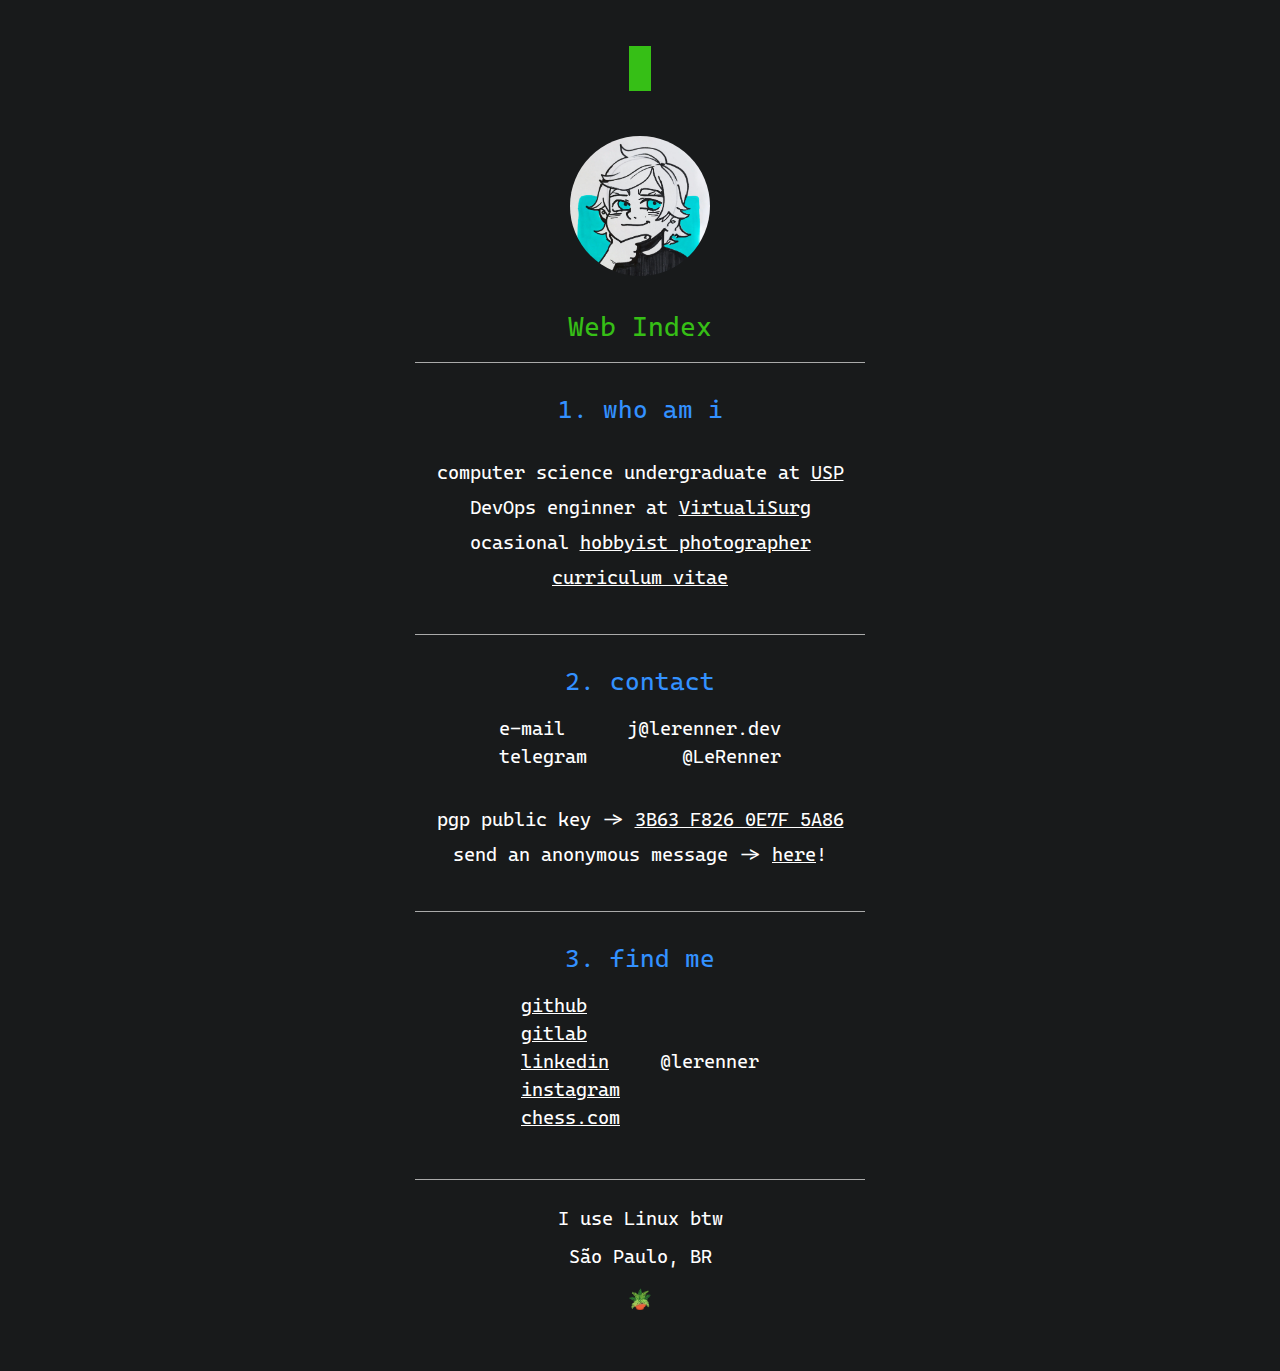
==== docs/index.html @ e601342e "Update CV and small fixes" ====
<!DOCTYPE html>
<!-- Hello there, you random person on the internet. !-->
<html lang="en" dir="ltr">
<head>
	<meta name="viewport" content="width=device-width, initial-scale=1">
	<link rel="stylesheet" href="stylesheets/main.css"/>
	<title>Index of &lt;LeRenner&gt;</title>
	<meta charset="utf-8">
</head>
<body>
	<div class="content">
		<h1 id="title"><span class="blinking">⠀</span></h1>
		<img src="pp.jpg" alt="My Profile Picture" id="pp"/>
		<p id="index">Web Index</p>
		<hr class="break"/>

		<h3 class="tinyTitle">1. who am i</h3>
		<p class="aboutLine">computer science undergraduate at <a href="https://en.wikipedia.org/wiki/University_of_S%C3%A3o_Paulo" target="_blank">USP</a></p>
		<p class="aboutLine">DevOps enginner at <a href="https://virtualisurg.com/" target="_blank">VirtualiSurg</a></p>
		<p class="aboutLine">ocasional <a href="https://instagram.com/LeRenner" target="_blank">hobbyist photographer</a></p>
		<p class="aboutLine"><a href="cv.pdf" target="_blank">curriculum vitae</a></p>

		<hr class="biggerBreak"/>

		<h3 class="tinyTitle" id="contact">2. contact</h3>

		<div class="flex contactDiv">
			<div class="flex">
				<ul class="accounts">
					<li>e-mail</li>
					<li>telegram</li>
				</ul>
			</div>
			<div class="flex">
				<ul class="usernames">
					<li id=copyMailDev>j@lerenner.dev</li>
					<li id="copyTelegram">@LeRenner</li>
				</ul>
			</div>
		</div>

		<br style="margin-bottom: 27px;">

		<p class="aboutLine">pgp public key -> <a href="LeRennerKey.pgp">3B63 F826 0E7F 5A86</a></p>

		<p class="aboutLine">send an anonymous message -> <a href="https://pudim.xyz/rennerMail/" target="_blank">here</a>!</p>


		<hr class="biggerBreak"/>

		<h3 class="tinyTitle" id="contact">3. find me</h3>
		<div class="flex contactDiv">
			<div class="flex">
				<ul class="accounts">
					<li><a href="https://github.com/lerenner" target="_blank">github</a></li>
					<li><a href="https://gitlab.com/LeRenner">gitlab</a></li>
					<li><a href="https://linkedin.com/in/lerenner/">linkedin</a></li>
					<li><a href="https://instagram.com/lerenner" target="_blank">instagram</a></li>
					<li><a href="https://www.chess.com/member/lerenner" target="_blank">chess.com</a></li>
				</ul>
			</div>
			<div class="flex">
				<ul class="usernames">
					<li><br/></li>
					<li><br/></li>
					<li>@lerenner</li>
				</ul>
			</div>
		</div>

		<hr class="biggerBreak"/>

		<p class="footerTop">I use Linux btw</p>
		<p class="footerMiddle">São Paulo, BR</p>
		<p class="footerBottom" id="plant"><a href="https://www.youtube.com/watch?v=a3Z7zEc7AXQ" style="text-decoration:none;">🪴</a></p>
	</div>
	<script src="main.js" charset="utf-8"></script>
</body>
</html>
---- docs/stylesheets/main.css ----
/* ########################################################## */
/* ################### Main definitions ##################### */

@font-face {
    font-family: 'Cascadia Code PL';
    src: url('CascadiaCodePL.ttf') format('truetype'),
        url('CascadiaCodePL.woff') format('woff'),
				url('CascadiaCodePL.woff2') format('woff2');
    font-style: normal;
    font-display: block;
}

* {
	font-family: 'Cascadia Code PL';
	color: white;
	font-weight: 380;
}

li {
	list-style-type: none;
	margin: 5px 0px;
}

hr { display: block;
	width: 450px;
	height: 2px;
	border: 0;
	border-top:
	1px solid #aaa;
	margin: 1em 0;
	padding: 0;
}

body {
	background-color: #181A1B;
	display: flex;
	justify-content: center;
	height: 100%;
	margin: 0;
	font-size: 120%;
}


/* ########################################################## */
/* ########################## IDs ########################### */

#copyMailDev:hover,#copyTelegram:hover,#copyDiscord:hover{
	color: #aaa;
	cursor: pointer;
}

#contact {
	margin-bottom: 16px;
}

#pp {
	height: 140px;
	border-radius: 50%;
}

#title {
	padding: 20px;
	color: #36bf16;
}

#index {
	font-size: 142%;
	margin-top: 35px;
	margin-bottom: 0px;
	color: #36bf16;
}


/* ########################################################## */
/* ####################### Classes ########################## */

/* center content */
.content {
	display: flex;
	flex-direction: column;
	justify-content: flex-start;
	align-items: center;
}

.contactDiv {
	padding: 0;
	margin: 0;
	list-style: none;
	flex-direction: row;
	justify-content: center;
}

.contactDiv > div {
	flex-grow: 1;
}

.flex {
	display: flex;
}

.miniText {
	margin: 0;
	font-size: 70%;
	color: #888;
	margin-bottom: 18px;
}

.accounts {
	margin: 0;
	margin-left: auto;
	text-align: left;
	padding: 0px 20px;
}

.usernames {
	margin: 0;
	margin-right: auto;
	text-align: right;
	padding: 0px 20px;
}

.LeUsername {
	text-align: right;
}

.accounts > li, .usernames > li {
	font-size: 1em;
}

.usernameLine {
	text-align: left;
	margin: 5px;
}

.tinyTitle {
	font-size:130%;
	color: #3391ff;
	margin-top: 30px;
}

.aboutLine {
	margin-top: 12px;
	margin-bottom: 0px;
	margin-left: 0px;
	margin-right: 0px;
}

.blinking {
    width: 50px;
    height: 100px;
    background-color: #36bf16;
    -webkit-animation: blinking 1s infinite;
    animation: blinking 1s infinite;
}

.footerTop {
	margin-top: 25px;
	margin-bottom: 15px;
}

.footerMiddle {
	margin: 0px;
}

.footerBottom {
	margin-bottom: 60px;
	margin-top: 20px;
}

.break {
	margin-top: 20px;
	margin-bottom: 0px;
}

.biggerBreak {
	margin-top: 45px;
	margin-bottom: 0px;
}

/* ########################################################## */
/* ############# Animations and responsivity ################ */

@keyframes blinking {
    0% {
        background-color: transparent;
    }
    49% {
        background-color: transparent
    }
    50% {
        background-color: #36bf16;
    }
}

@media screen and (max-width: 489px) {
	body {
		font-size: 96%;
	}
	hr {
		width: 340px;
	}
	h1 {
		font-size: 180%;
	}
	#title {
		padding: 36px 0px;
	}
	.contactDiv {
		width:300px;
	}
}

@media (hover: none) {
	#copyMailDev:hover,#copyTelegram:hover,#copyDiscord:hover{
	  color: white;
	  cursor: pointer;
	}
	.miniText {
		display: none;
	}
	#contact {
		margin-bottom: 20px;
	}
}
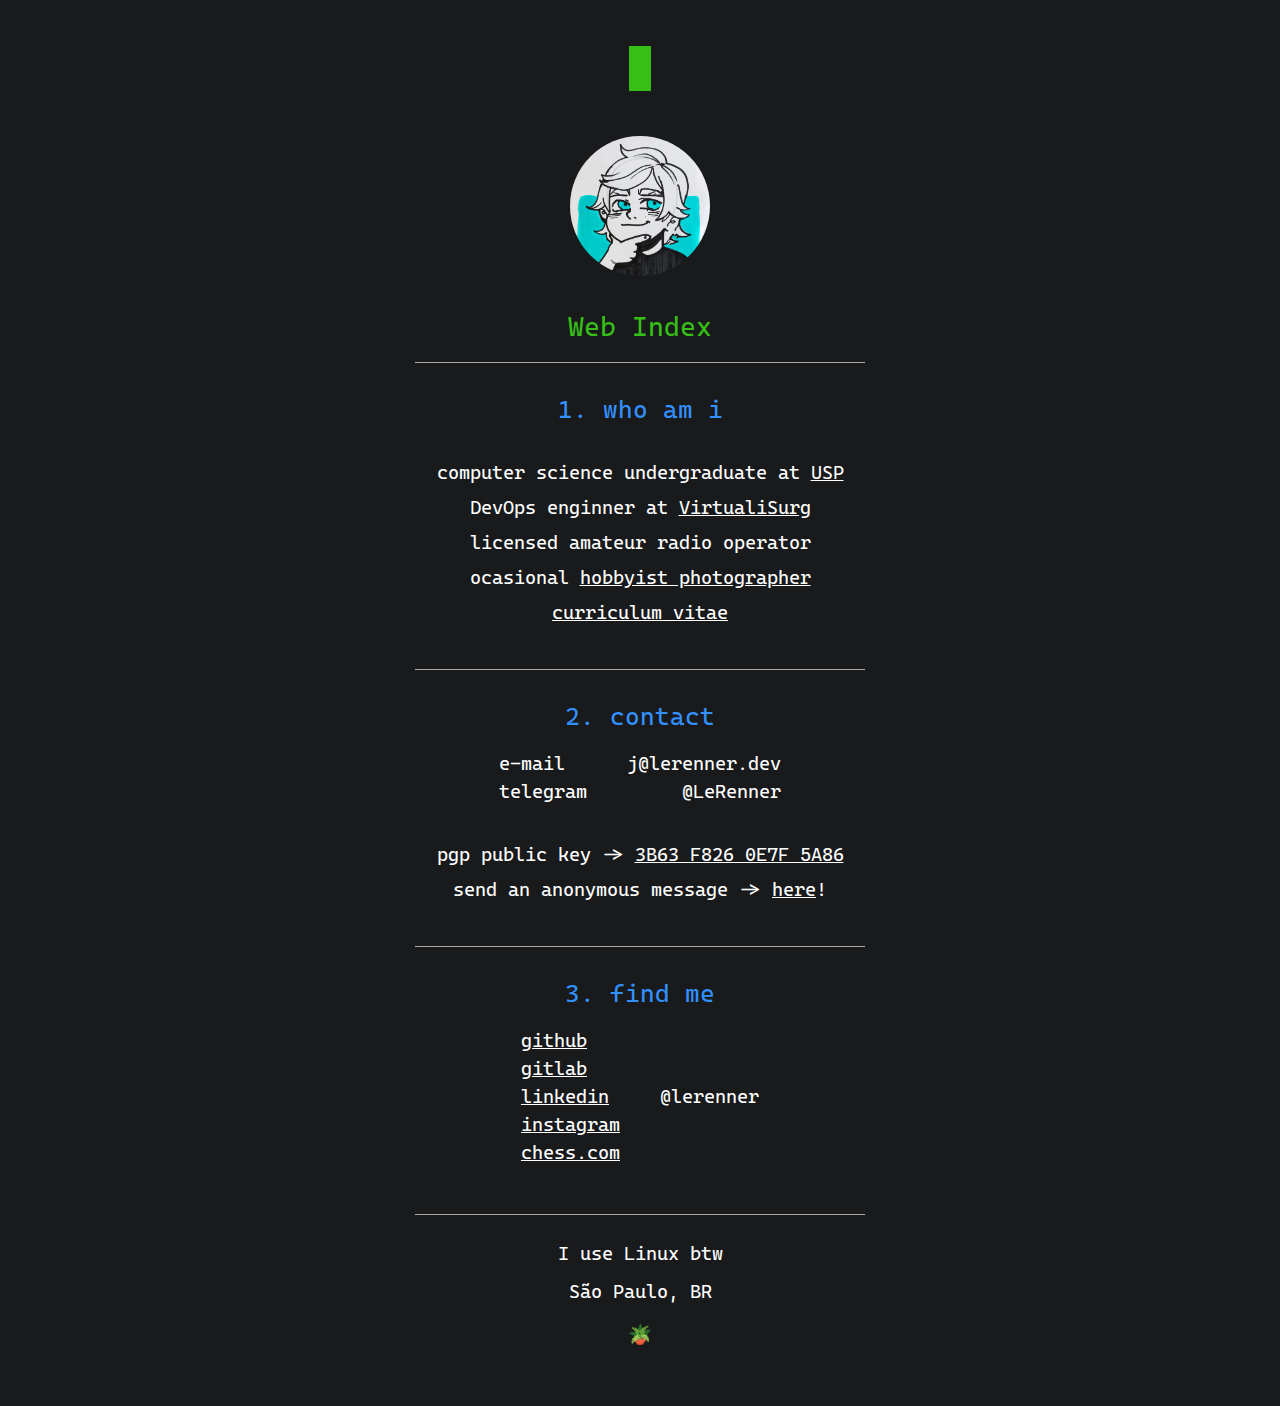
==== commit 4e4addb8: "Adicionar que consegui o COER! :D" ====
--- a/docs/index.html
+++ b/docs/index.html
@@ -17,6 +17,7 @@
 		<h3 class="tinyTitle">1. who am i</h3>
 		<p class="aboutLine">computer science undergraduate at <a href="https://en.wikipedia.org/wiki/University_of_S%C3%A3o_Paulo" target="_blank">USP</a></p>
 		<p class="aboutLine">DevOps enginner at <a href="https://virtualisurg.com/" target="_blank">VirtualiSurg</a></p>
+		<p class="aboutLine">licensed amateur radio operator</a></p>
 		<p class="aboutLine">ocasional <a href="https://instagram.com/LeRenner" target="_blank">hobbyist photographer</a></p>
 		<p class="aboutLine"><a href="cv.pdf" target="_blank">curriculum vitae</a></p>
 
@@ -72,7 +73,7 @@
 
 		<p class="footerTop">I use Linux btw</p>
 		<p class="footerMiddle">São Paulo, BR</p>
-		<p class="footerBottom" id="plant"><a href="https://www.youtube.com/watch?v=a3Z7zEc7AXQ" style="text-decoration:none;">🪴</a></p>
+		<p class="footerBottom" id="plant"><a href="https://www.youtube.com/watch?v=dQw4w9WgXcQ" style="text-decoration:none;">🪴</a></p>
 	</div>
 	<script src="main.js" charset="utf-8"></script>
 </body>
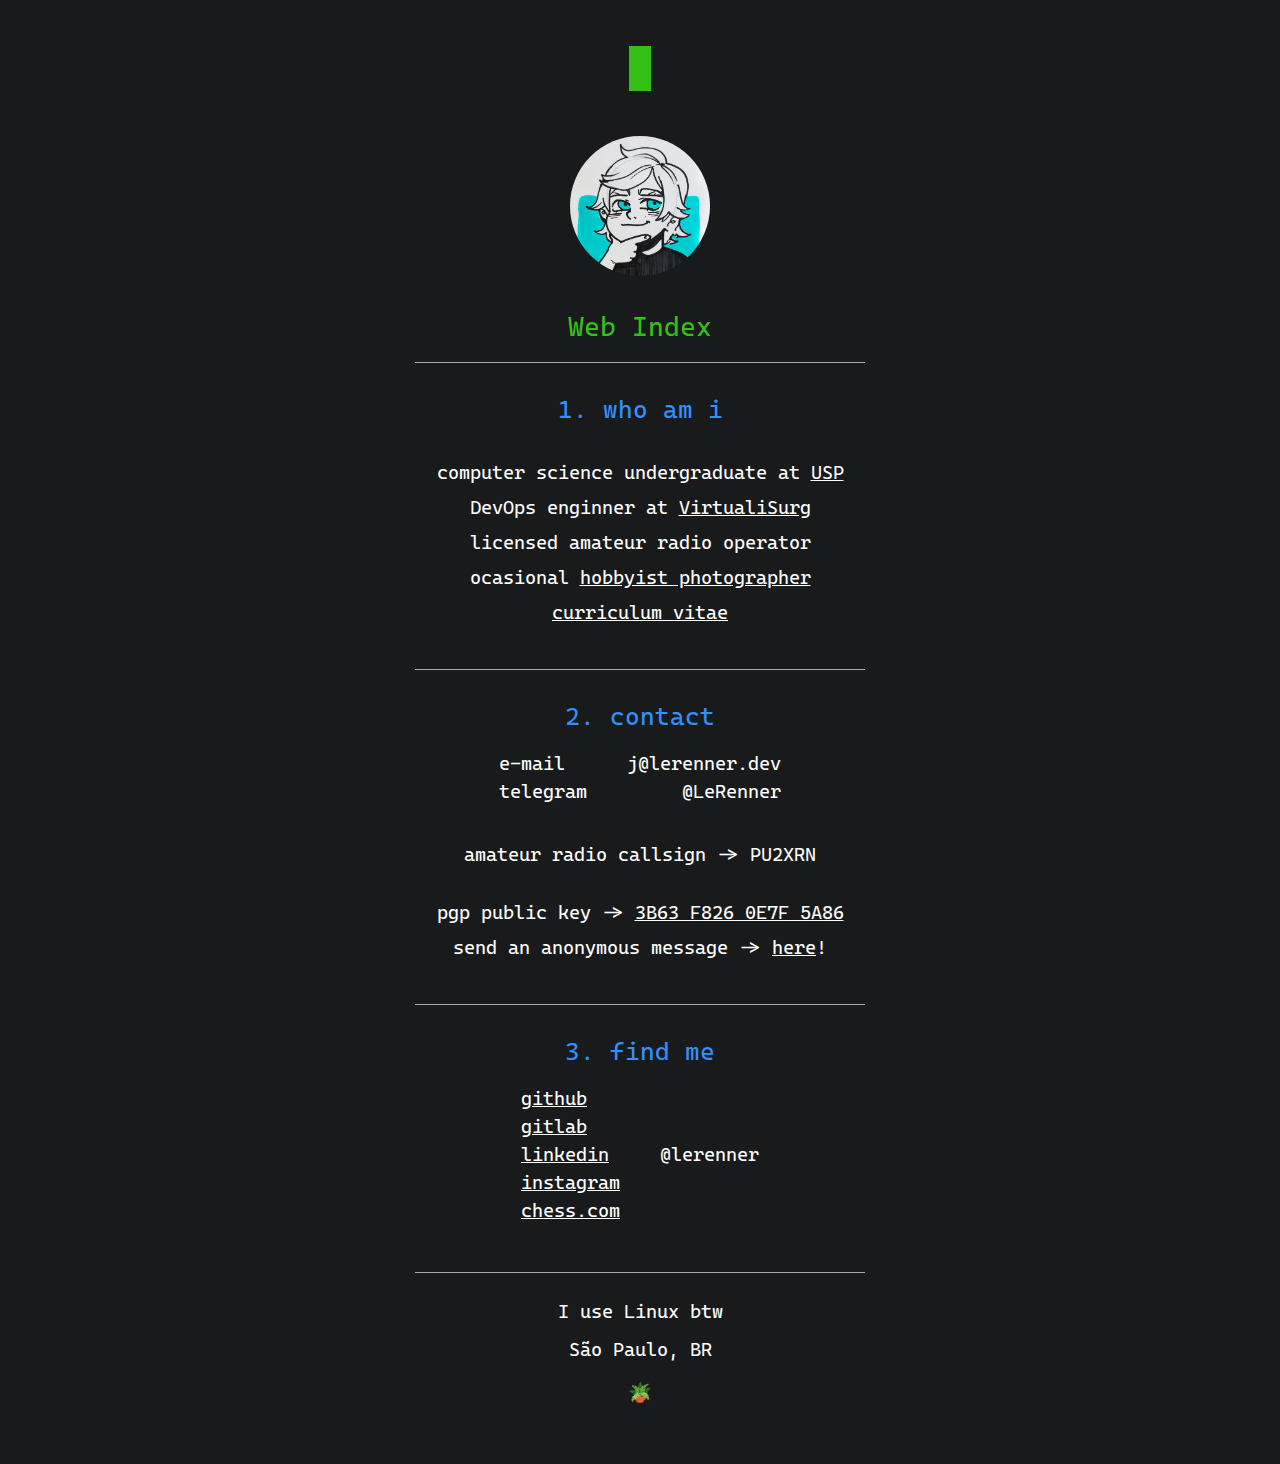
==== commit bd10211d: "Add amateur radio callsign" ====
--- a/docs/index.html
+++ b/docs/index.html
@@ -42,6 +42,10 @@
 
 		<br style="margin-bottom: 27px;">
 
+		<p class="aboutLine">amateur radio callsign -> PU2XRN</p>
+
+		<br style="margin-bottom: 27px;">
+
 		<p class="aboutLine">pgp public key -> <a href="LeRennerKey.pgp">3B63 F826 0E7F 5A86</a></p>
 
 		<p class="aboutLine">send an anonymous message -> <a href="https://pudim.xyz/rennerMail/" target="_blank">here</a>!</p>
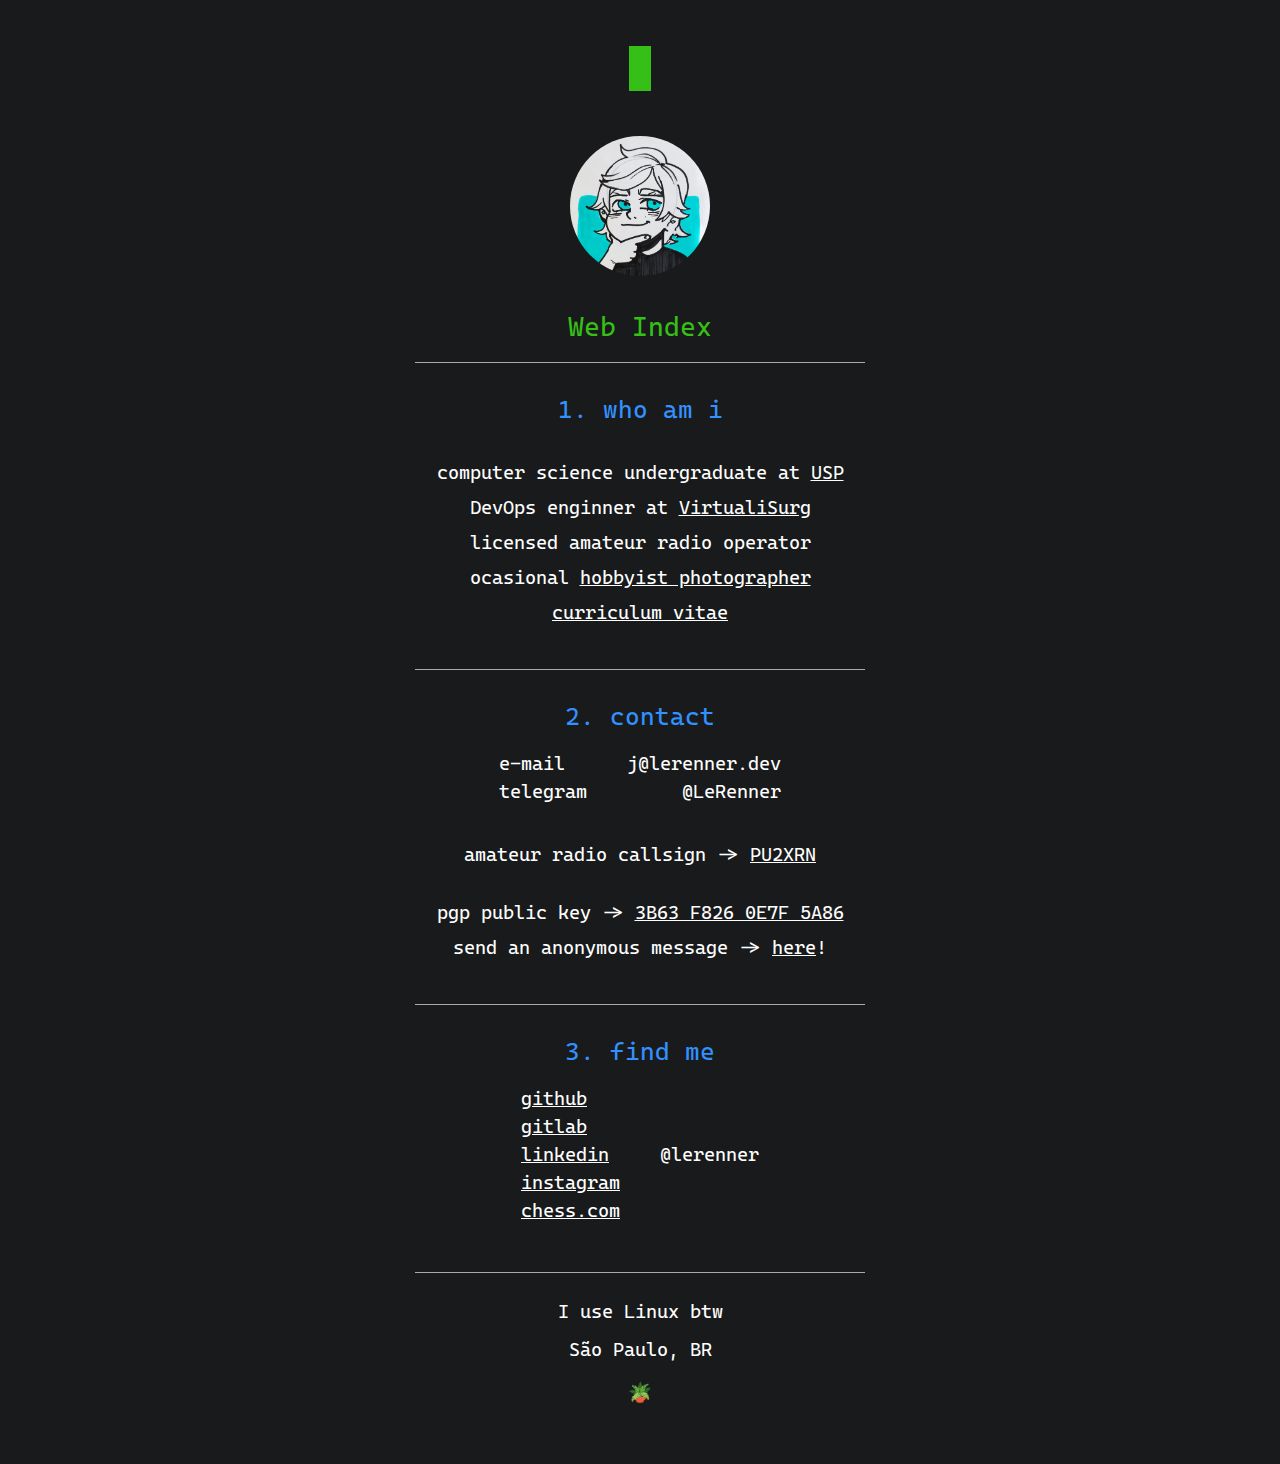
==== commit 3f91c718: "Adicionar link para QRZ" ====
--- a/docs/index.html
+++ b/docs/index.html
@@ -42,7 +42,7 @@
 
 		<br style="margin-bottom: 27px;">
 
-		<p class="aboutLine">amateur radio callsign -> PU2XRN</p>
+		<p class="aboutLine">amateur radio callsign -> <a href="https://www.qrz.com/db/PU2XRN" target="_blank">PU2XRN</a></p>
 
 		<br style="margin-bottom: 27px;">
 
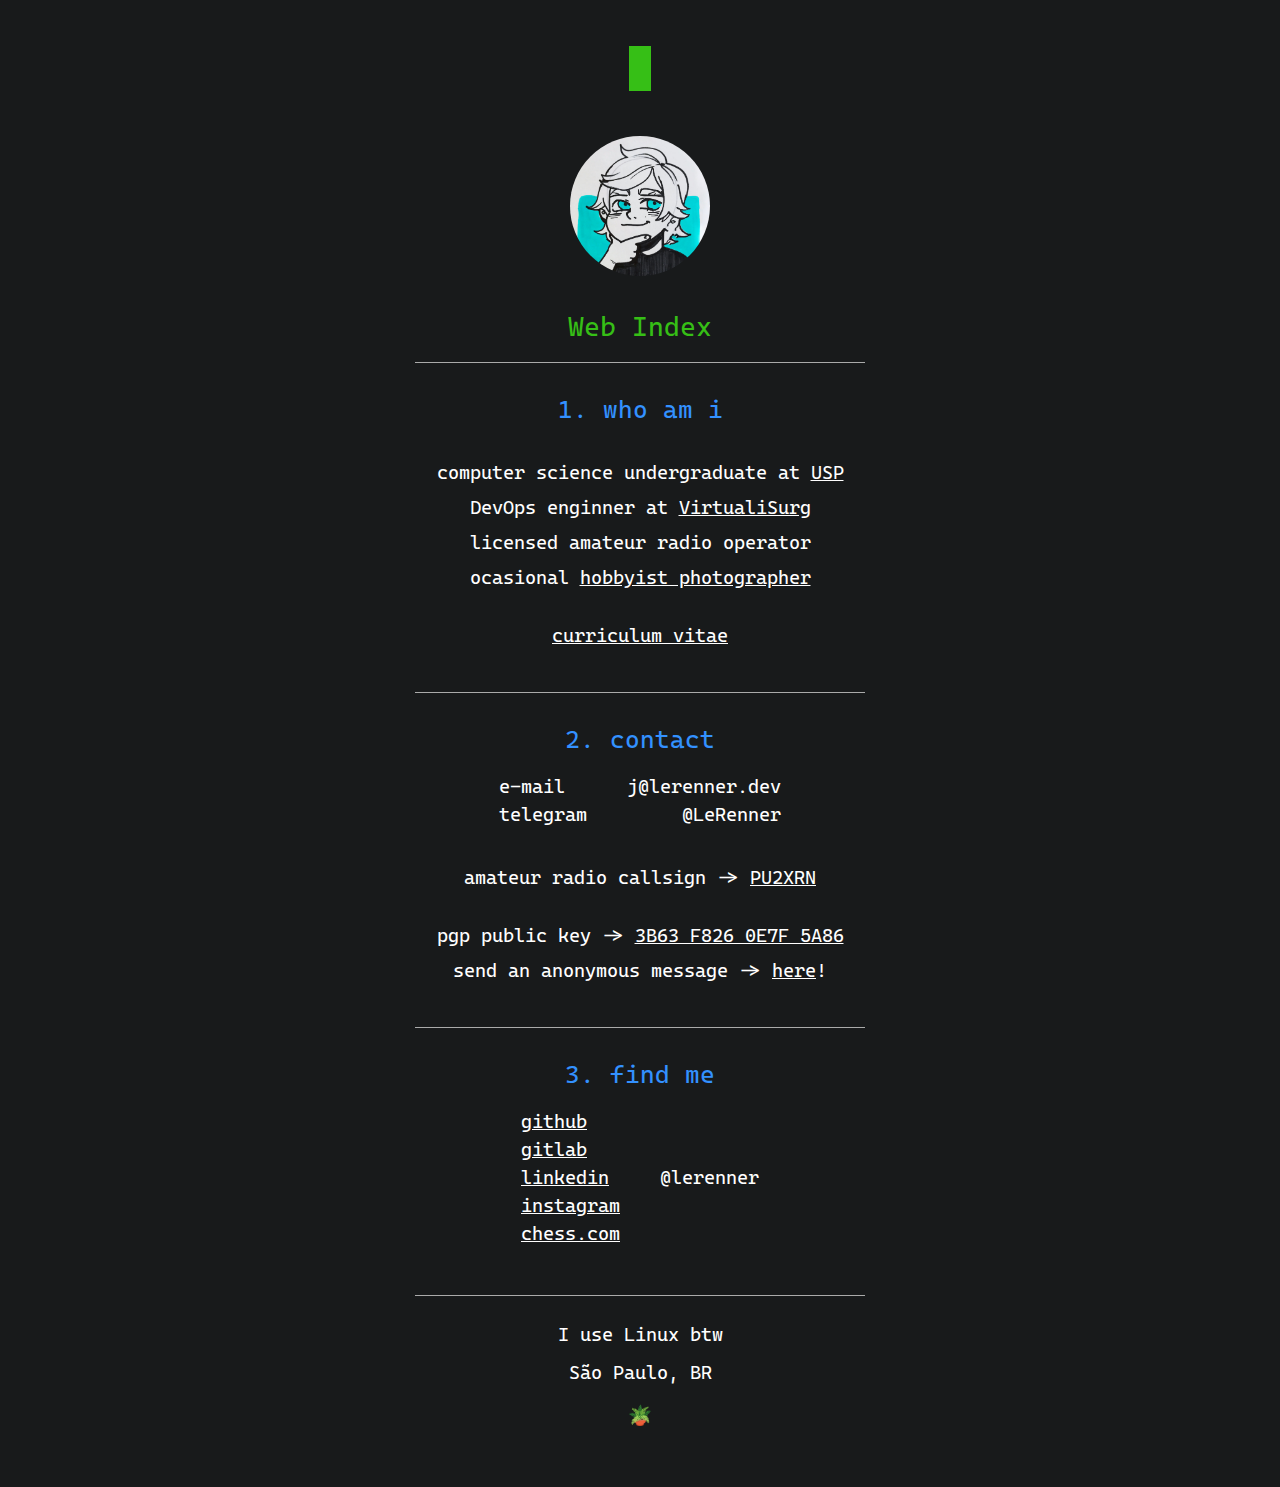
==== commit 5881fb58: "Add spacing for cv" ====
--- a/docs/index.html
+++ b/docs/index.html
@@ -19,6 +19,7 @@
 		<p class="aboutLine">DevOps enginner at <a href="https://virtualisurg.com/" target="_blank">VirtualiSurg</a></p>
 		<p class="aboutLine">licensed amateur radio operator</a></p>
 		<p class="aboutLine">ocasional <a href="https://instagram.com/LeRenner" target="_blank">hobbyist photographer</a></p>
+		<br style="margin-bottom: 16px;">
 		<p class="aboutLine"><a href="cv.pdf" target="_blank">curriculum vitae</a></p>
 
 		<hr class="biggerBreak"/>
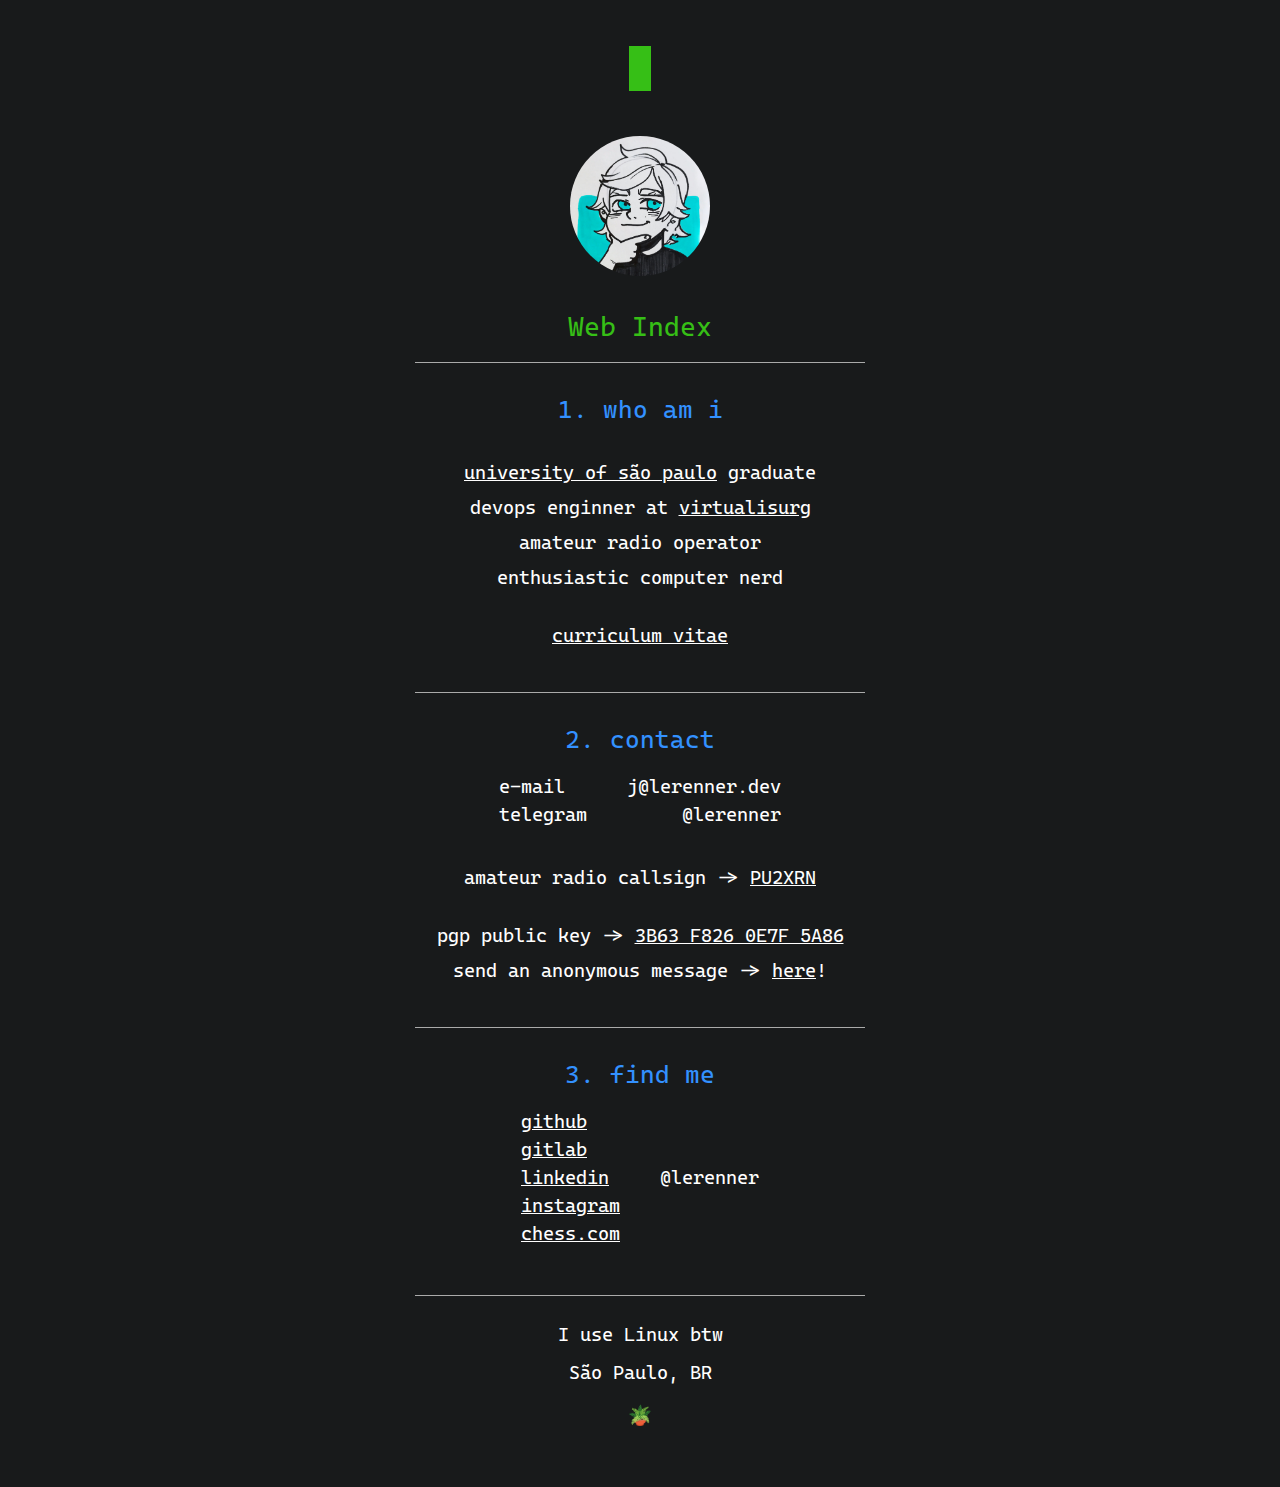
==== commit b8f5c66b: "Update graduation, make everything lower case" ====
--- a/docs/index.html
+++ b/docs/index.html
@@ -15,10 +15,10 @@
 		<hr class="break"/>
 
 		<h3 class="tinyTitle">1. who am i</h3>
-		<p class="aboutLine">computer science undergraduate at <a href="https://en.wikipedia.org/wiki/University_of_S%C3%A3o_Paulo" target="_blank">USP</a></p>
-		<p class="aboutLine">DevOps enginner at <a href="https://virtualisurg.com/" target="_blank">VirtualiSurg</a></p>
-		<p class="aboutLine">licensed amateur radio operator</a></p>
-		<p class="aboutLine">ocasional <a href="https://instagram.com/LeRenner" target="_blank">hobbyist photographer</a></p>
+		<p class="aboutLine"><a href="https://en.wikipedia.org/wiki/University_of_S%C3%A3o_Paulo" target="_blank">university of são paulo</a> graduate</p>
+		<p class="aboutLine">devops enginner at <a href="https://virtualisurg.com/" target="_blank">virtualisurg</a></p>
+		<p class="aboutLine">amateur radio operator</a></p>
+		<p class="aboutLine">enthusiastic computer nerd</p>
 		<br style="margin-bottom: 16px;">
 		<p class="aboutLine"><a href="cv.pdf" target="_blank">curriculum vitae</a></p>
 
@@ -36,7 +36,7 @@
 			<div class="flex">
 				<ul class="usernames">
 					<li id=copyMailDev>j@lerenner.dev</li>
-					<li id="copyTelegram">@LeRenner</li>
+					<li id="copyTelegram">@lerenner</li>
 				</ul>
 			</div>
 		</div>
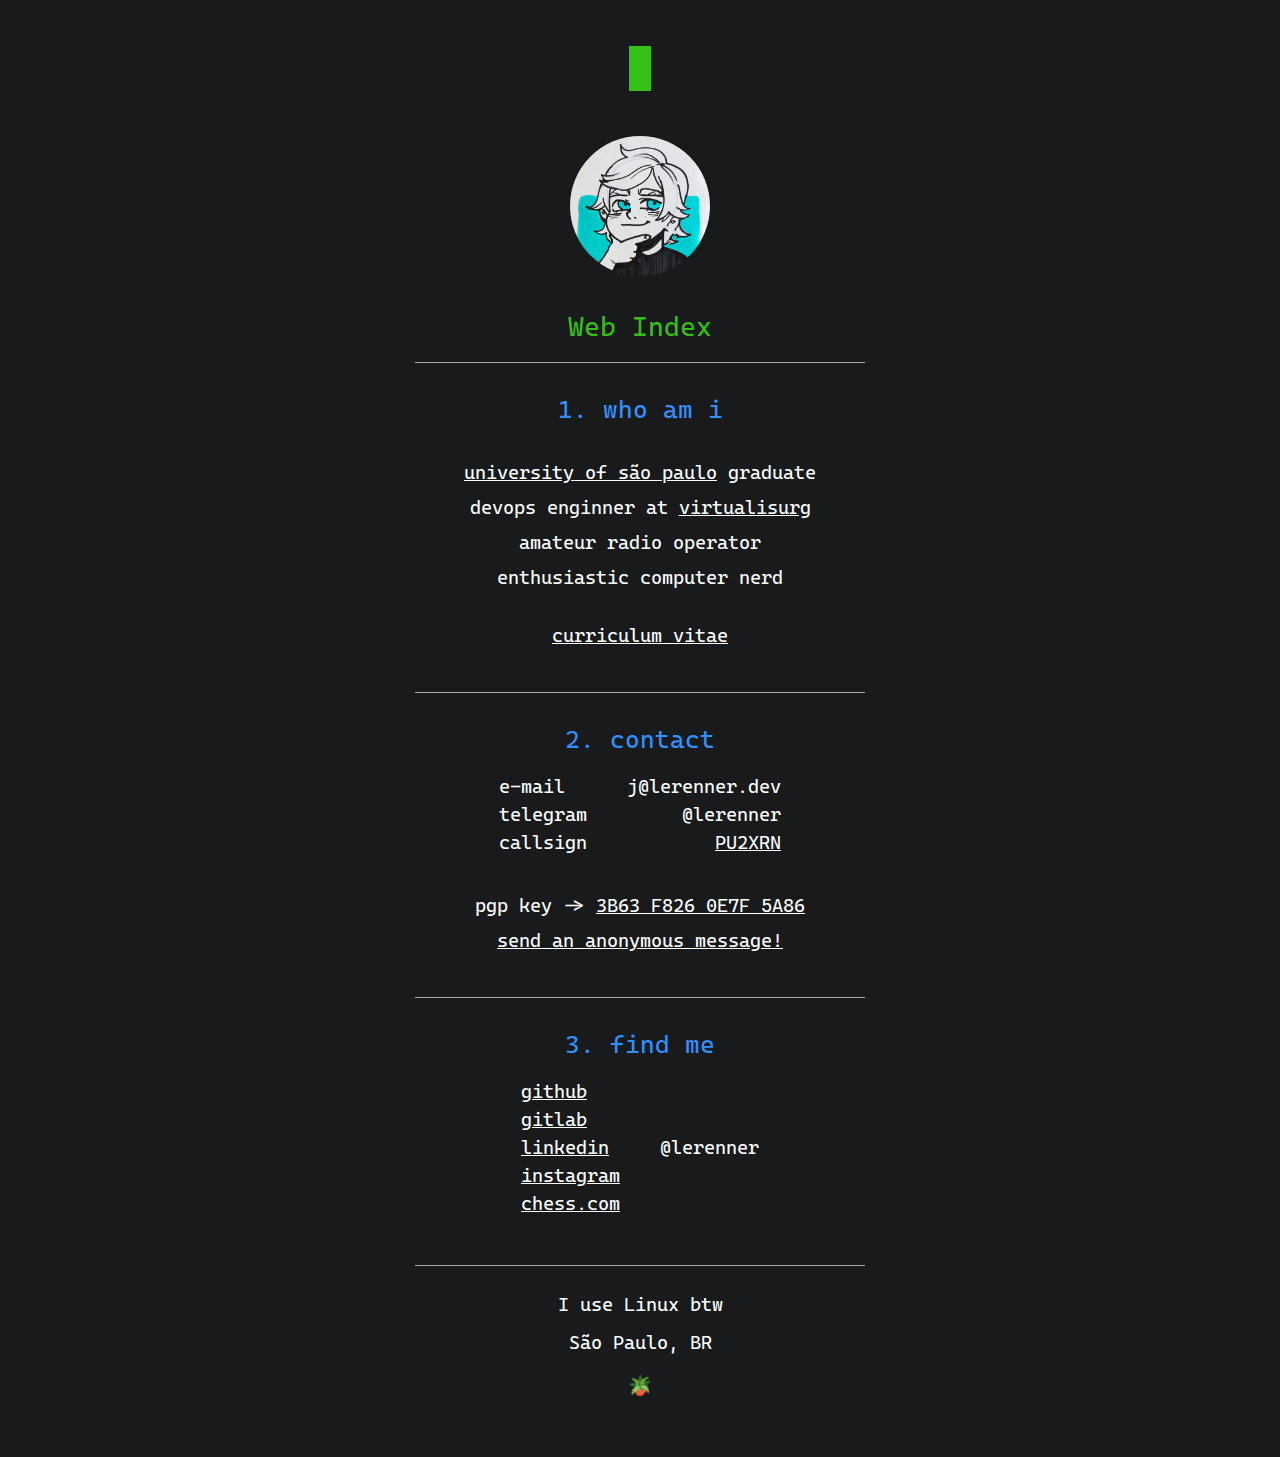
==== commit e54c573b: "Small consolidation of callsign in contacts" ====
--- a/docs/index.html
+++ b/docs/index.html
@@ -31,25 +31,23 @@
 				<ul class="accounts">
 					<li>e-mail</li>
 					<li>telegram</li>
+					<li>callsign</li>
 				</ul>
 			</div>
 			<div class="flex">
 				<ul class="usernames">
 					<li id=copyMailDev>j@lerenner.dev</li>
 					<li id="copyTelegram">@lerenner</li>
+					<li><a href="https://www.qrz.com/db/PU2XRN" target="_blank">PU2XRN</a></li>
 				</ul>
 			</div>
 		</div>
 
 		<br style="margin-bottom: 27px;">
 
-		<p class="aboutLine">amateur radio callsign -> <a href="https://www.qrz.com/db/PU2XRN" target="_blank">PU2XRN</a></p>
+		<p class="aboutLine">pgp key -> <a href="LeRennerKey.pgp">3B63 F826 0E7F 5A86</a></p>
 
-		<br style="margin-bottom: 27px;">
-
-		<p class="aboutLine">pgp public key -> <a href="LeRennerKey.pgp">3B63 F826 0E7F 5A86</a></p>
-
-		<p class="aboutLine">send an anonymous message -> <a href="https://pudim.xyz/rennerMail/" target="_blank">here</a>!</p>
+		<p class="aboutLine"><a href="https://pudim.xyz/rennerMail/" target="_blank">send an anonymous message!</a></p>
 
 
 		<hr class="biggerBreak"/>
